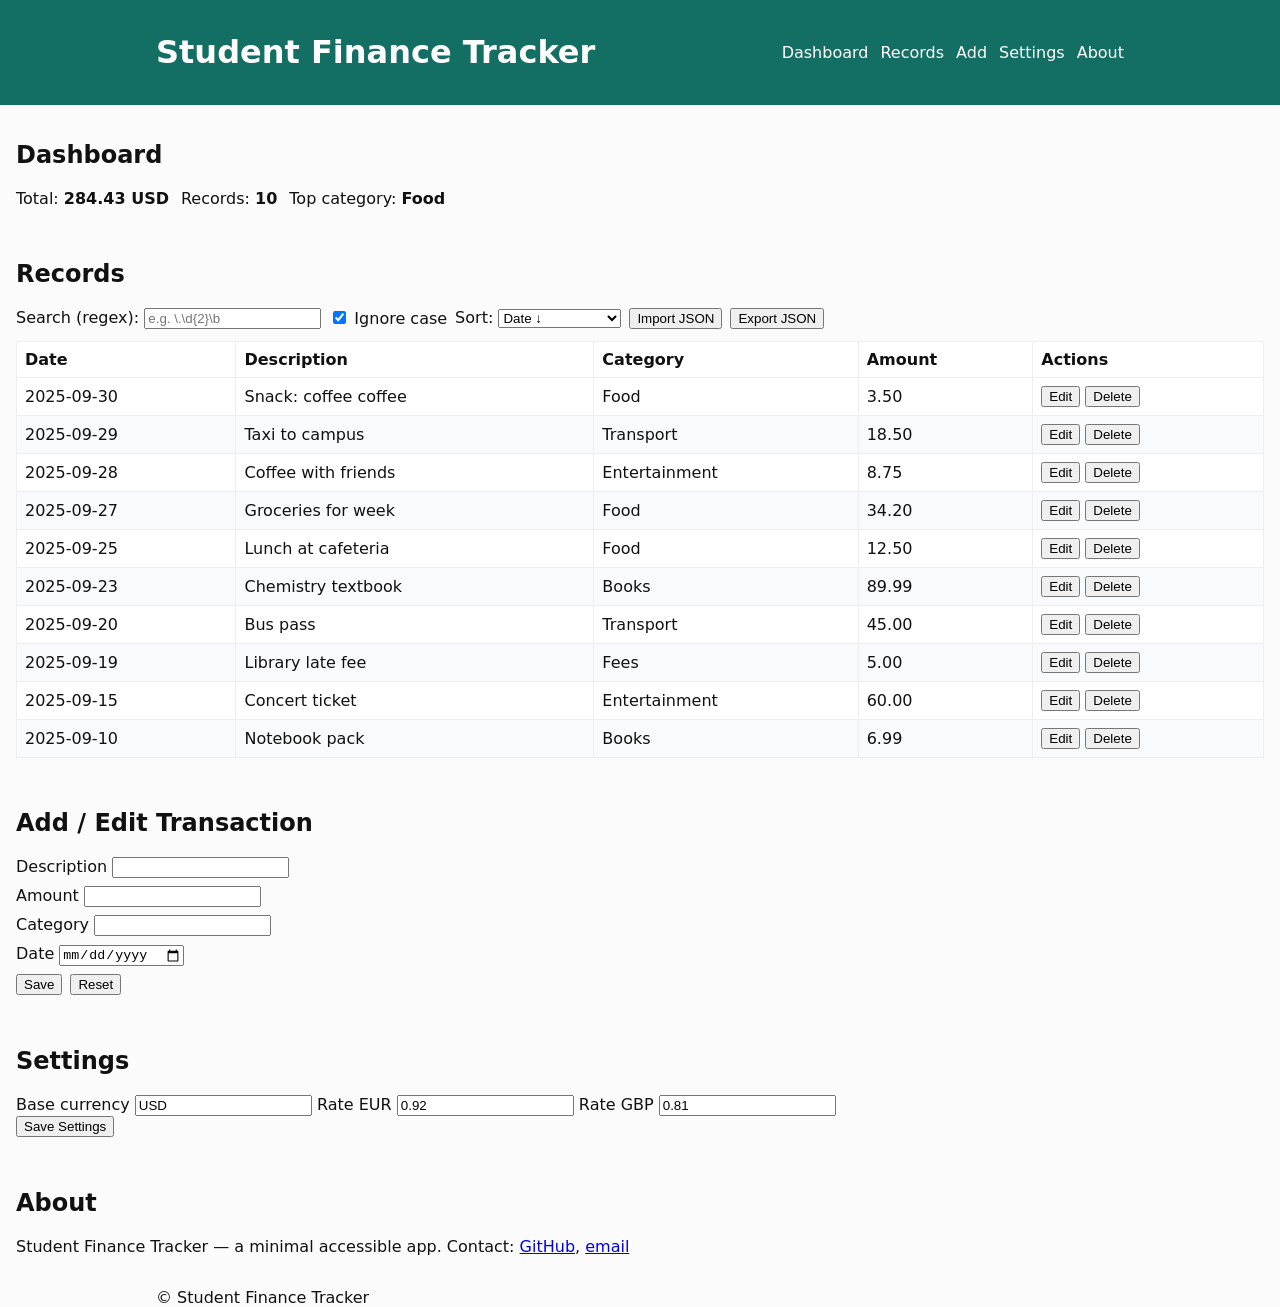
==== index.html @ 6dc44ccb "Initial scaffold: Student Finance Tracker" ====
<!doctype html>
<html lang="en">
<head>
  <meta charset="utf-8" />
  <meta name="viewport" content="width=device-width,initial-scale=1" />
  <title>Student Finance Tracker</title>
  <link rel="stylesheet" href="styles/styles.css">
</head>
<body>
  <a class="skip" href="#main">Skip to content</a>
  <header class="site-header">
    <div class="container">
      <h1>Student Finance Tracker</h1>
      <nav aria-label="Main navigation">
        <ul>
          <li><a href="#dashboard">Dashboard</a></li>
          <li><a href="#records">Records</a></li>
          <li><a href="#add">Add</a></li>
          <li><a href="#settings">Settings</a></li>
          <li><a href="#about">About</a></li>
        </ul>
      </nav>
    </div>
  </header>

  <main id="main">
    <section id="dashboard" class="panel" aria-labelledby="dash-heading">
      <h2 id="dash-heading">Dashboard</h2>
      <div id="stats" class="stats"></div>
    </section>

    <section id="records" class="panel" aria-labelledby="records-heading">
      <h2 id="records-heading">Records</h2>
      <div class="controls">
        <label>Search (regex): <input id="search" type="text" placeholder="e.g. \.\d{2}\b"></label>
        <label><input id="ignore-case" type="checkbox" checked> Ignore case</label>
        <label>Sort: <select id="sort">
          <option value="date_desc">Date ↓</option>
          <option value="date_asc">Date ↑</option>
          <option value="desc_asc">Description A→Z</option>
          <option value="desc_desc">Description Z→A</option>
          <option value="amount_desc">Amount ↓</option>
          <option value="amount_asc">Amount ↑</option>
        </select></label>
        <button id="import-json" type="button">Import JSON</button>
        <button id="export-json" type="button">Export JSON</button>
      </div>
      <div id="table-wrapper" class="table-wrapper" role="region" aria-live="polite"></div>
    </section>

    <section id="add" class="panel" aria-labelledby="add-heading">
      <h2 id="add-heading">Add / Edit Transaction</h2>
      <form id="record-form">
        <input type="hidden" id="record-id">
        <div class="row">
          <label for="description">Description</label>
          <input id="description" name="description" required>
          <div class="error" id="err-description"></div>
        </div>
        <div class="row">
          <label for="amount">Amount</label>
          <input id="amount" name="amount" inputmode="decimal" required>
          <div class="error" id="err-amount"></div>
        </div>
        <div class="row">
          <label for="category">Category</label>
          <input id="category" name="category" list="cat-list" required>
          <datalist id="cat-list">
            <option>Food</option>
            <option>Books</option>
            <option>Transport</option>
            <option>Entertainment</option>
            <option>Fees</option>
            <option>Other</option>
          </datalist>
          <div class="error" id="err-category"></div>
        </div>
        <div class="row">
          <label for="date">Date</label>
          <input id="date" name="date" type="date" required>
          <div class="error" id="err-date"></div>
        </div>
        <div class="actions">
          <button type="submit">Save</button>
          <button type="button" id="reset-form">Reset</button>
        </div>
      </form>
    </section>

    <section id="settings" class="panel" aria-labelledby="settings-heading">
      <h2 id="settings-heading">Settings</h2>
      <form id="settings-form">
        <label for="base-currency">Base currency</label>
        <input id="base-currency" value="USD">
        <label for="rate-eur">Rate EUR</label>
        <input id="rate-eur" inputmode="decimal" value="0.92">
        <label for="rate-gbp">Rate GBP</label>
        <input id="rate-gbp" inputmode="decimal" value="0.81">
        <div class="actions">
          <button type="submit">Save Settings</button>
        </div>
      </form>
    </section>

    <section id="about" class="panel" aria-labelledby="about-heading">
      <h2 id="about-heading">About</h2>
      <p>Student Finance Tracker — a minimal accessible app. Contact: <a href="https://github.com/your-username">GitHub</a>, <a href="mailto:your@email">email</a></p>
    </section>
  </main>

  <footer class="site-footer">
    <div class="container">© Student Finance Tracker</div>
  </footer>

  <div id="aria-status" role="status" aria-live="polite" class="visually-hidden"></div>
  <script type="module" src="scripts/state.js"></script>
</body>
</html>
---- styles/styles.css ----
:root{--brand:#136f63;--muted:#6b7280;--bg:#fbfbfc;--card:#fff}
*{box-sizing:border-box}
html,body{height:100%}
body{font-family:system-ui,-apple-system,Segoe UI,Roboto,'Helvetica Neue',Arial;margin:0;background:var(--bg);color:#111}
.container{max-width:1000px;margin:0 auto;padding:0 16px}
.skip{position:absolute;left:-999px;top:auto;overflow:hidden}
.skip:focus{left:8px;top:8px;background:#fff;padding:8px;border:2px solid var(--brand)}
.site-header{background:var(--brand);color:#fff}
.site-header .container{display:flex;align-items:center;justify-content:space-between;padding:12px 16px}
.site-header nav ul{display:flex;gap:12px;list-style:none;margin:0;padding:0}
.site-header a{color:inherit;text-decoration:none}
.panel{padding:16px}
.stats{display:flex;gap:12px;flex-wrap:wrap}
.table-wrapper{margin-top:12px}
table{width:100%;border-collapse:collapse;background:var(--card)}
th,td{padding:8px;border:1px solid #eee;text-align:left}
tr:nth-child(even){background:#f9fafb}
.controls{display:flex;gap:8px;flex-wrap:wrap;align-items:center}
.row{margin-bottom:8px}
.error{color:#b91c1c;font-size:.9em}
.actions{display:flex;gap:8px}
.visually-hidden{position:absolute!important;height:1px;width:1px;overflow:hidden;clip:rect(1px,1px,1px,1px);white-space:nowrap}
@media (max-width:480px){.site-header .container{flex-direction:column;align-items:flex-start}table,thead,tbody,tr,th,td{display:block}th{font-weight:700}td{border:none;padding:6px 0}}
@media (min-width:481px) and (max-width:1024px){.container{padding:0 20px}}
button:focus,input:focus,select:focus{outline:3px solid #bdeecd;outline-offset:2px}
.panel{transition:transform .12s ease,box-shadow .12s ease}
.panel:focus-within{transform:translateY(-2px);box-shadow:0 6px 18px rgba(0,0,0,.06)}
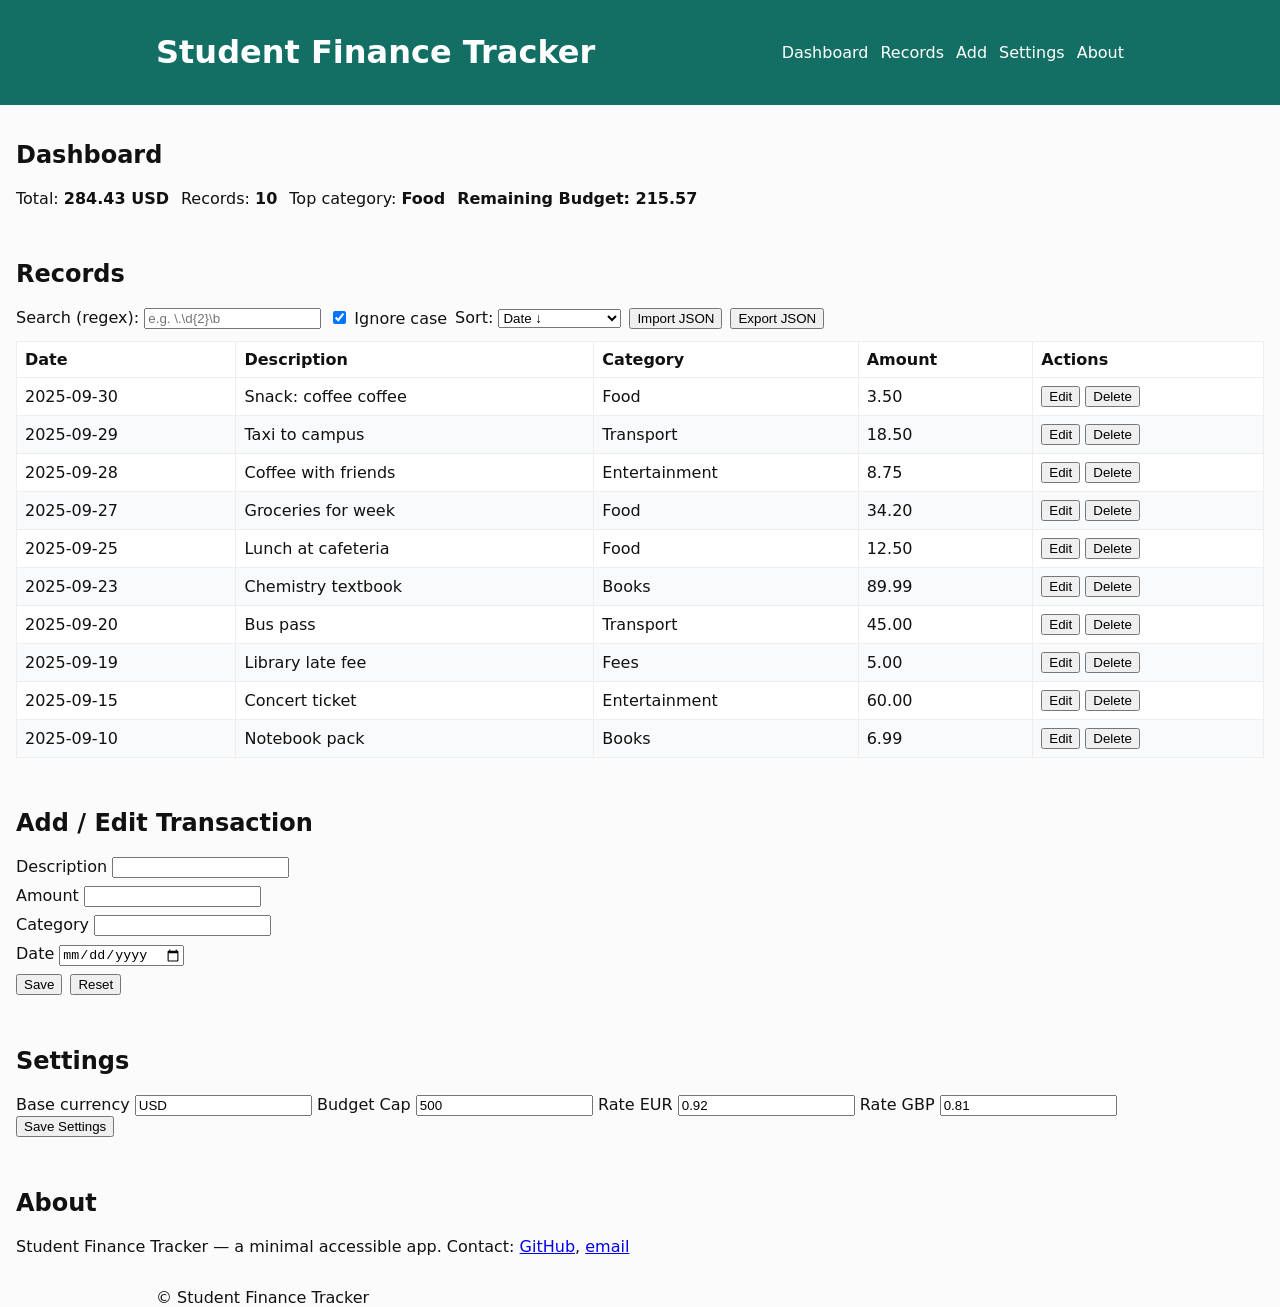
==== commit 2be9eaa6: "Fixture of the Readme file" ====
--- a/index.html
+++ b/index.html
@@ -92,6 +92,12 @@
       <form id="settings-form">
         <label for="base-currency">Base currency</label>
         <input id="base-currency" value="USD">
+        <label for="budget-cap">Budget Cap</label>
+<input
+  id="budget-cap"
+  type="number"
+  value="500"
+  min="0">
         <label for="rate-eur">Rate EUR</label>
         <input id="rate-eur" inputmode="decimal" value="0.92">
         <label for="rate-gbp">Rate GBP</label>
--- a/styles/styles.css
+++ b/styles/styles.css
@@ -22,6 +22,6 @@
 .visually-hidden{position:absolute!important;height:1px;width:1px;overflow:hidden;clip:rect(1px,1px,1px,1px);white-space:nowrap}
 @media (max-width:480px){.site-header .container{flex-direction:column;align-items:flex-start}table,thead,tbody,tr,th,td{display:block}th{font-weight:700}td{border:none;padding:6px 0}}
 @media (min-width:481px) and (max-width:1024px){.container{padding:0 20px}}
-button:focus,input:focus,select:focus{outline:3px solid #bdeecd;outline-offset:2px}
+button:focus,input:focus,select:focus{outline:3px solid #22f869;outline-offset:2px}
 .panel{transition:transform .12s ease,box-shadow .12s ease}
 .panel:focus-within{transform:translateY(-2px);box-shadow:0 6px 18px rgba(0,0,0,.06)}
